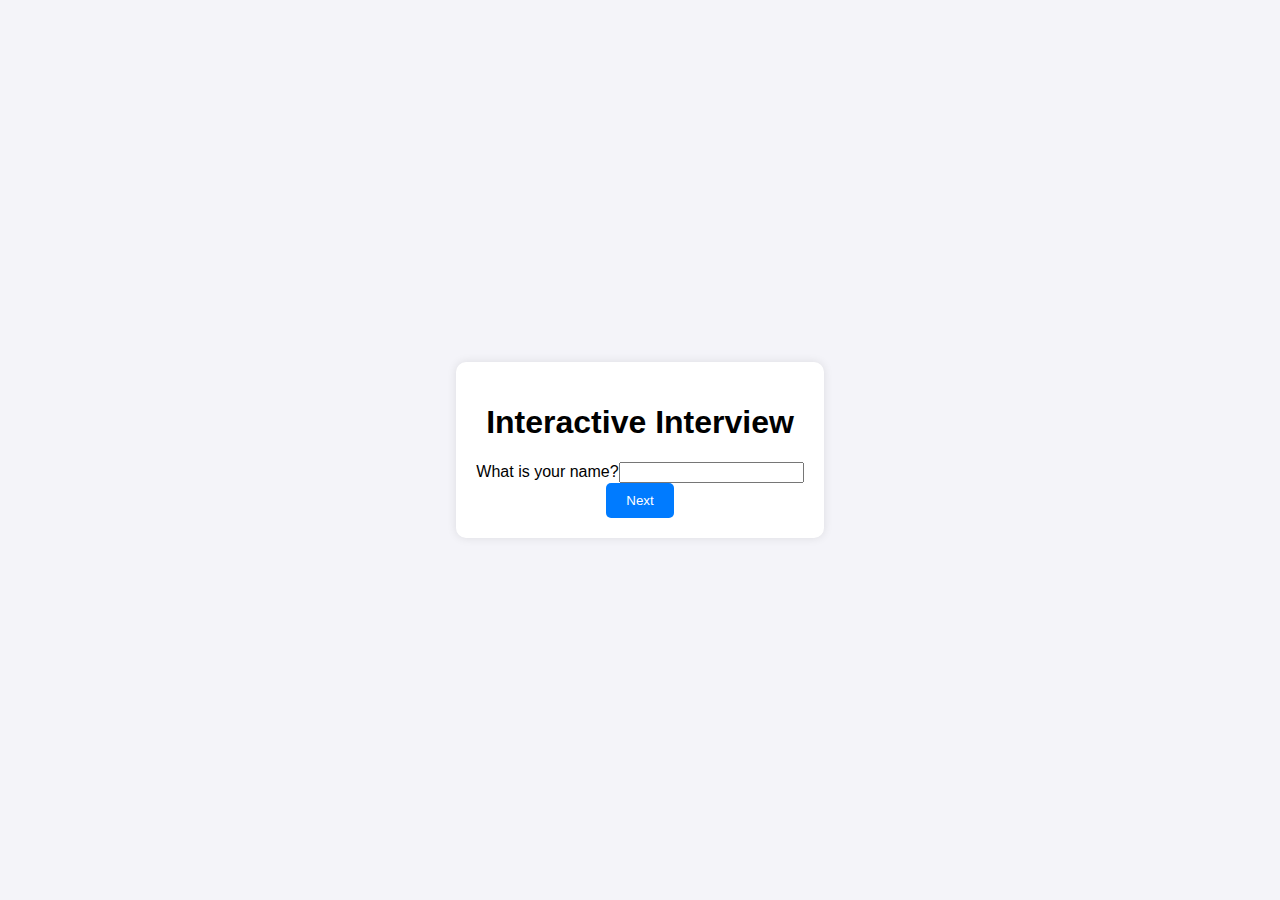
==== form/index.html @ 64946728 "form" ====
<!DOCTYPE html>
<html lang="en">
<head>
    <meta charset="UTF-8">
    <meta name="viewport" content="width=device-width, initial-scale=1.0">
    <title>Interactive Interview Form</title>
    <link rel="stylesheet" href="styles.css">
</head>
<body>
    <div id="app">
        <h1>Interactive Interview</h1>
        <div id="form-container">
            <form id="interview-form">
                <div id="question-container">
                    <!-- Questions will dynamically appear here -->
                </div>
                <button type="button" id="next-btn">Next</button>
            </form>
        </div>
        <div id="document-container" style="display:none;">
            <h2>Recommended Documents</h2>
            <ul id="document-list">
                <!-- Dynamic documents -->
            </ul>
        </div>
    </div>
    <script src="script.js"></script>
</body>
</html>
---- form/styles.css ----
body {
    font-family: Arial, sans-serif;
    margin: 0;
    padding: 0;
    display: flex;
    justify-content: center;
    align-items: center;
    height: 100vh;
    background-color: #f4f4f9;
}
#app {
    max-width: 600px;
    padding: 20px;
    background: white;
    box-shadow: 0 0 10px rgba(0, 0, 0, 0.1);
    border-radius: 10px;
    text-align: center;
}
#form-container, #document-container {
    margin-top: 20px;
}
button {
    padding: 10px 20px;
    background-color: #007BFF;
    color: white;
    border: none;
    border-radius: 5px;
    cursor: pointer;
}
button:hover {
    background-color: #0056b3;
}
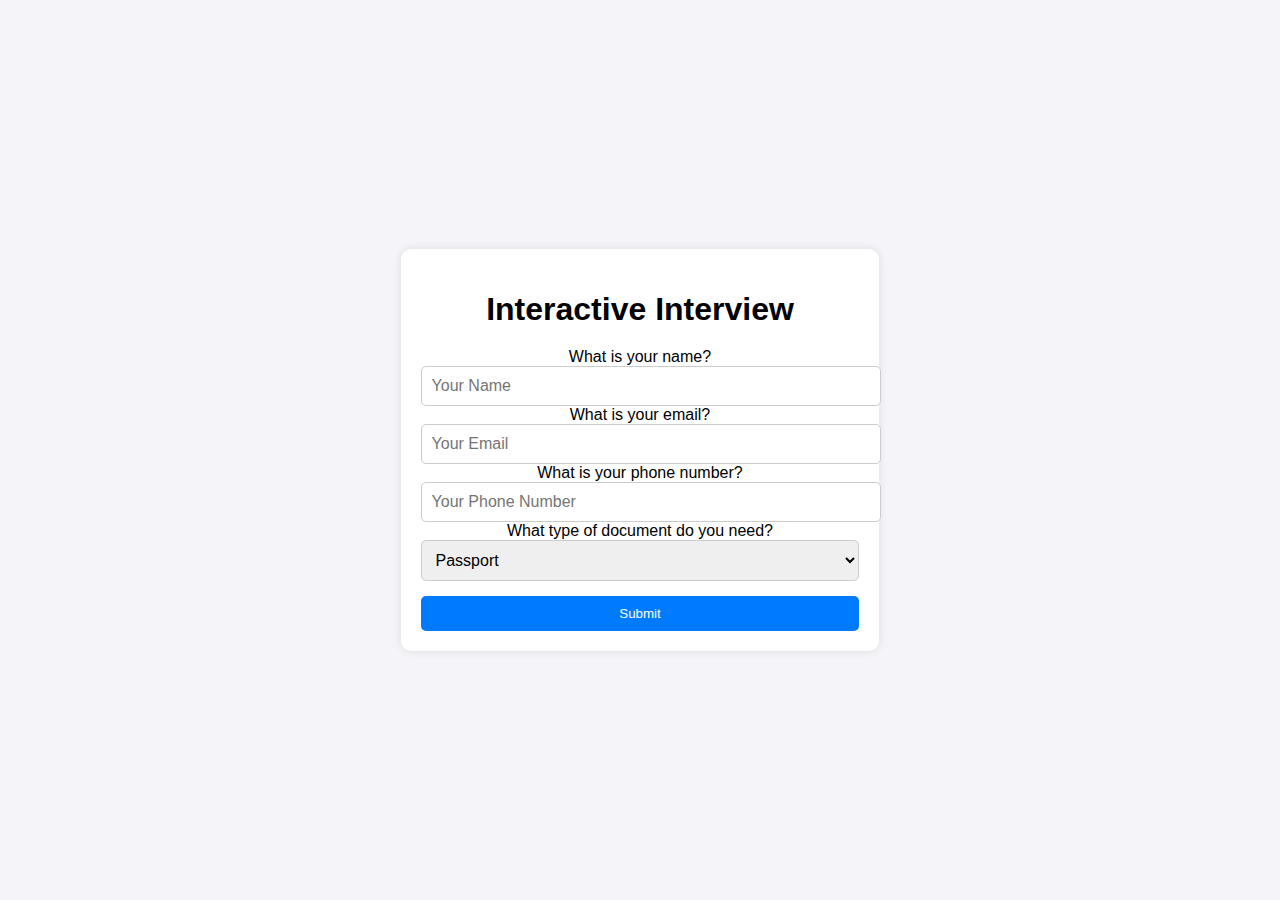
==== commit ee9f2ea2: "gg" ====
--- a/form/index.html
+++ b/form/index.html
@@ -3,26 +3,37 @@
 <head>
     <meta charset="UTF-8">
     <meta name="viewport" content="width=device-width, initial-scale=1.0">
-    <title>Interactive Interview Form</title>
+    <title>Interactive Interview</title>
     <link rel="stylesheet" href="styles.css">
 </head>
 <body>
     <div id="app">
         <h1>Interactive Interview</h1>
-        <div id="form-container">
-            <form id="interview-form">
-                <div id="question-container">
-                    <!-- Questions will dynamically appear here -->
+        <form action="https://formspree.io/f/xqaagrww" method="POST" id="interview-form">
+            <div id="question-container">
+                <div class="question">
+                    <label for="name">What is your name?</label>
+                    <input type="text" name="name" id="name" placeholder="Your Name" required />
                 </div>
-                <button type="button" id="next-btn">Next</button>
-            </form>
-        </div>
-        <div id="document-container" style="display:none;">
-            <h2>Recommended Documents</h2>
-            <ul id="document-list">
-                <!-- Dynamic documents -->
-            </ul>
-        </div>
+                <div class="question">
+                    <label for="email">What is your email?</label>
+                    <input type="email" name="email" id="email" placeholder="Your Email" required />
+                </div>
+                <div class="question">
+                    <label for="phone">What is your phone number?</label>
+                    <input type="tel" name="phone" id="phone" placeholder="Your Phone Number" required />
+                </div>
+                <div class="question">
+                    <label for="document">What type of document do you need?</label>
+                    <select name="document" id="document" required>
+                        <option value="Passport">Passport</option>
+                        <option value="Driver's License">Driver's License</option>
+                        <option value="ID Card">ID Card</option>
+                    </select>
+                </div>
+            </div>
+            <button type="submit">Submit</button>
+        </form>
     </div>
     <script src="script.js"></script>
 </body>
--- a/form/styles.css
+++ b/form/styles.css
@@ -8,6 +8,7 @@
     height: 100vh;
     background-color: #f4f4f9;
 }
+
 #app {
     max-width: 600px;
     padding: 20px;
@@ -16,9 +17,30 @@
     border-radius: 10px;
     text-align: center;
 }
-#form-container, #document-container {
-    margin-top: 20px;
+
+h1 {
+    margin-bottom: 20px;
 }
+
+form {
+    display: flex;
+    flex-direction: column;
+    gap: 15px;
+}
+
+label {
+    font-size: 1rem;
+    margin-bottom: 5px;
+}
+
+input, select {
+    padding: 10px;
+    font-size: 1rem;
+    border: 1px solid #ccc;
+    border-radius: 5px;
+    width: 100%;
+}
+
 button {
     padding: 10px 20px;
     background-color: #007BFF;
@@ -27,6 +49,7 @@
     border-radius: 5px;
     cursor: pointer;
 }
+
 button:hover {
     background-color: #0056b3;
 }
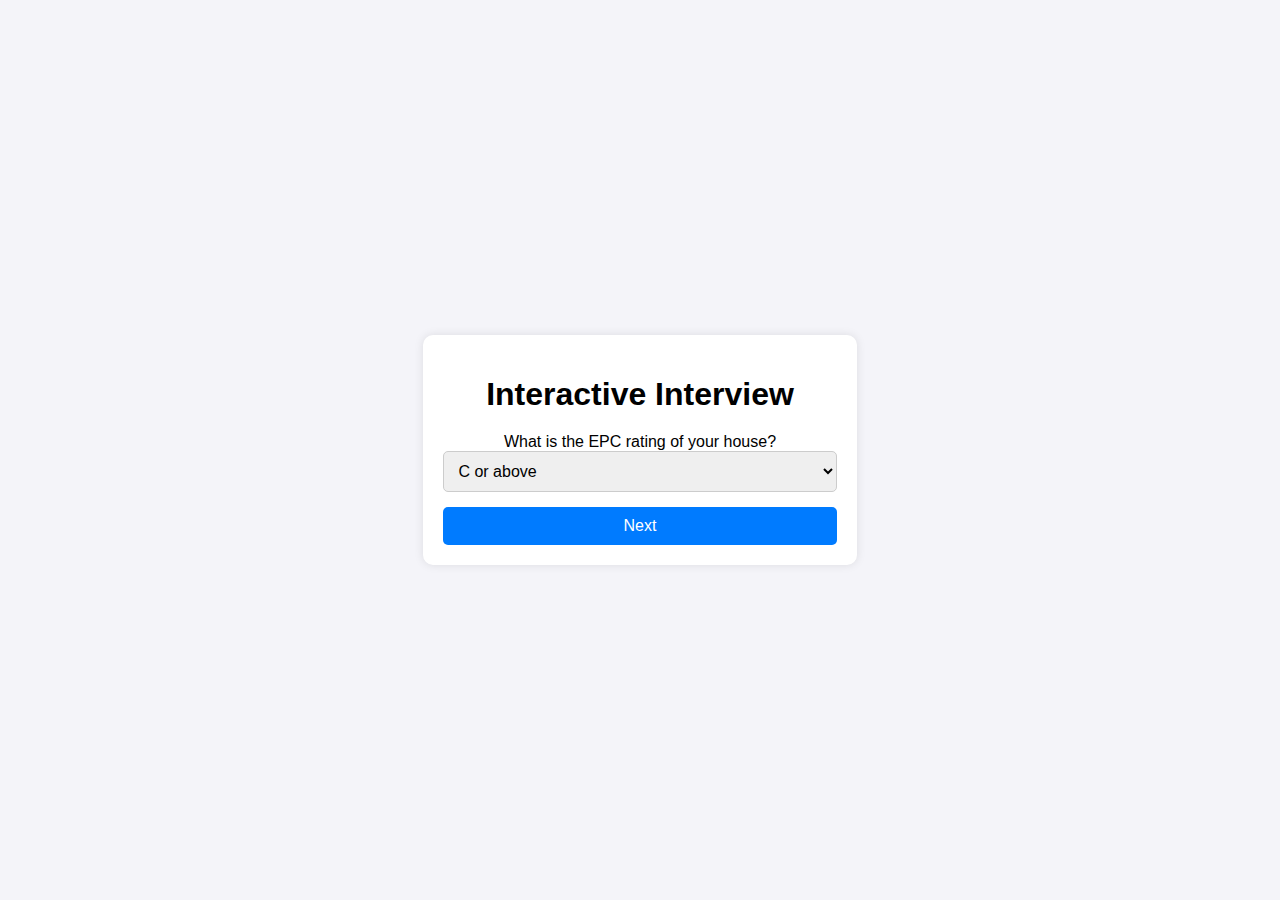
==== commit 6ea5a22f: "c" ====
--- a/form/index.html
+++ b/form/index.html
@@ -11,28 +11,10 @@
         <h1>Interactive Interview</h1>
         <form action="https://formspree.io/f/xqaagrww" method="POST" id="interview-form">
             <div id="question-container">
-                <div class="question">
-                    <label for="name">What is your name?</label>
-                    <input type="text" name="name" id="name" placeholder="Your Name" required />
-                </div>
-                <div class="question">
-                    <label for="email">What is your email?</label>
-                    <input type="email" name="email" id="email" placeholder="Your Email" required />
-                </div>
-                <div class="question">
-                    <label for="phone">What is your phone number?</label>
-                    <input type="tel" name="phone" id="phone" placeholder="Your Phone Number" required />
-                </div>
-                <div class="question">
-                    <label for="document">What type of document do you need?</label>
-                    <select name="document" id="document" required>
-                        <option value="Passport">Passport</option>
-                        <option value="Driver's License">Driver's License</option>
-                        <option value="ID Card">ID Card</option>
-                    </select>
-                </div>
+                <!-- Questions will appear dynamically -->
             </div>
-            <button type="submit">Submit</button>
+            <button type="button" id="next-btn">Next</button>
+            <button type="submit" id="submit-btn" style="display:none;">Submit</button>
         </form>
     </div>
     <script src="script.js"></script>
--- a/form/styles.css
+++ b/form/styles.css
@@ -33,7 +33,7 @@
     margin-bottom: 5px;
 }
 
-input, select {
+input, select, button {
     padding: 10px;
     font-size: 1rem;
     border: 1px solid #ccc;
@@ -42,11 +42,9 @@
 }
 
 button {
-    padding: 10px 20px;
     background-color: #007BFF;
     color: white;
     border: none;
-    border-radius: 5px;
     cursor: pointer;
 }
 
